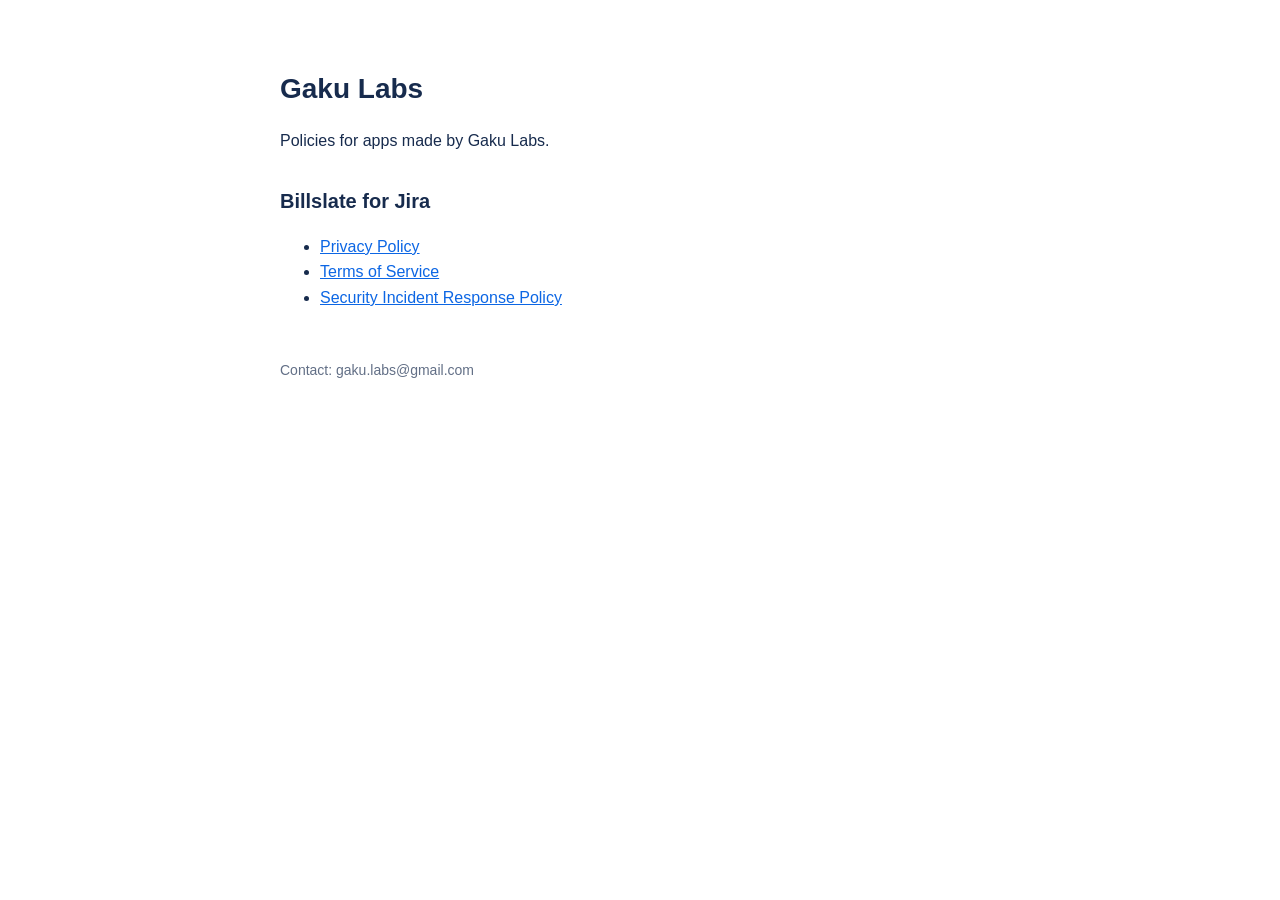
==== index.html @ ba7d6695 "Billslate のプライバシーポリシー・利用規約・セキュリティのページを追加 Co-Authored-By: Claude Opus 5.5 <noreply@anthropic.com>" ====
<!doctype html>
<html lang="en">
<head>
<meta charset="utf-8">
<meta name="viewport" content="width=device-width, initial-scale=1">
<title>Gaku Labs — Legal</title>
<link rel="stylesheet" href="style.css">
</head>
<body>
<main>
<h1>Gaku Labs</h1>
<p>Policies for apps made by Gaku Labs.</p>
<h2>Billslate for Jira</h2>
<ul>
<li><a href="billslate/privacy.html">Privacy Policy</a></li>
<li><a href="billslate/terms.html">Terms of Service</a></li>
<li><a href="billslate/security.html">Security Incident Response Policy</a></li>
</ul>
<footer>Contact: gaku.labs@gmail.com</footer>
</main>
</body>
</html>
---- style.css ----
body { font-family: -apple-system, BlinkMacSystemFont, "Segoe UI", Roboto, Helvetica, Arial, sans-serif; line-height: 1.6; color: #172b4d; background: #fff; margin: 0; }
main { max-width: 720px; margin: 0 auto; padding: 48px 24px; }
h1 { font-size: 28px; margin-bottom: 4px; }
h2 { font-size: 20px; margin-top: 32px; }
.updated { color: #626f86; font-size: 14px; }
a { color: #0c66e4; }
footer { margin-top: 48px; font-size: 14px; color: #626f86; }
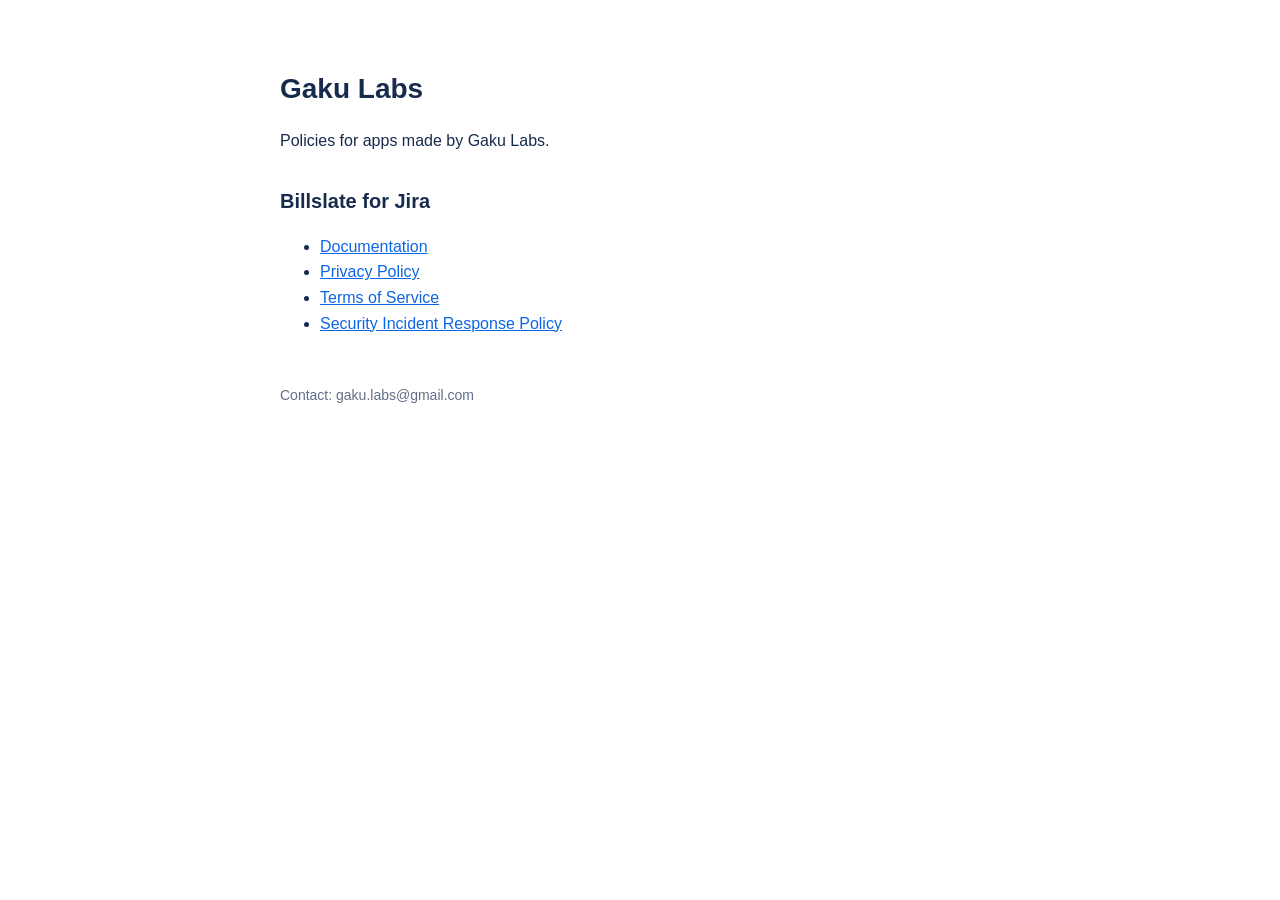
==== commit 8b0f366f: "Billslate の使い方の説明ページを追加 Co-Authored-By: Claude Opus 5.5 <noreply@anthropic.com>" ====
--- a/index.html
+++ b/index.html
@@ -12,6 +12,7 @@
 <p>Policies for apps made by Gaku Labs.</p>
 <h2>Billslate for Jira</h2>
 <ul>
+<li><a href="billslate/">Documentation</a></li>
 <li><a href="billslate/privacy.html">Privacy Policy</a></li>
 <li><a href="billslate/terms.html">Terms of Service</a></li>
 <li><a href="billslate/security.html">Security Incident Response Policy</a></li>
